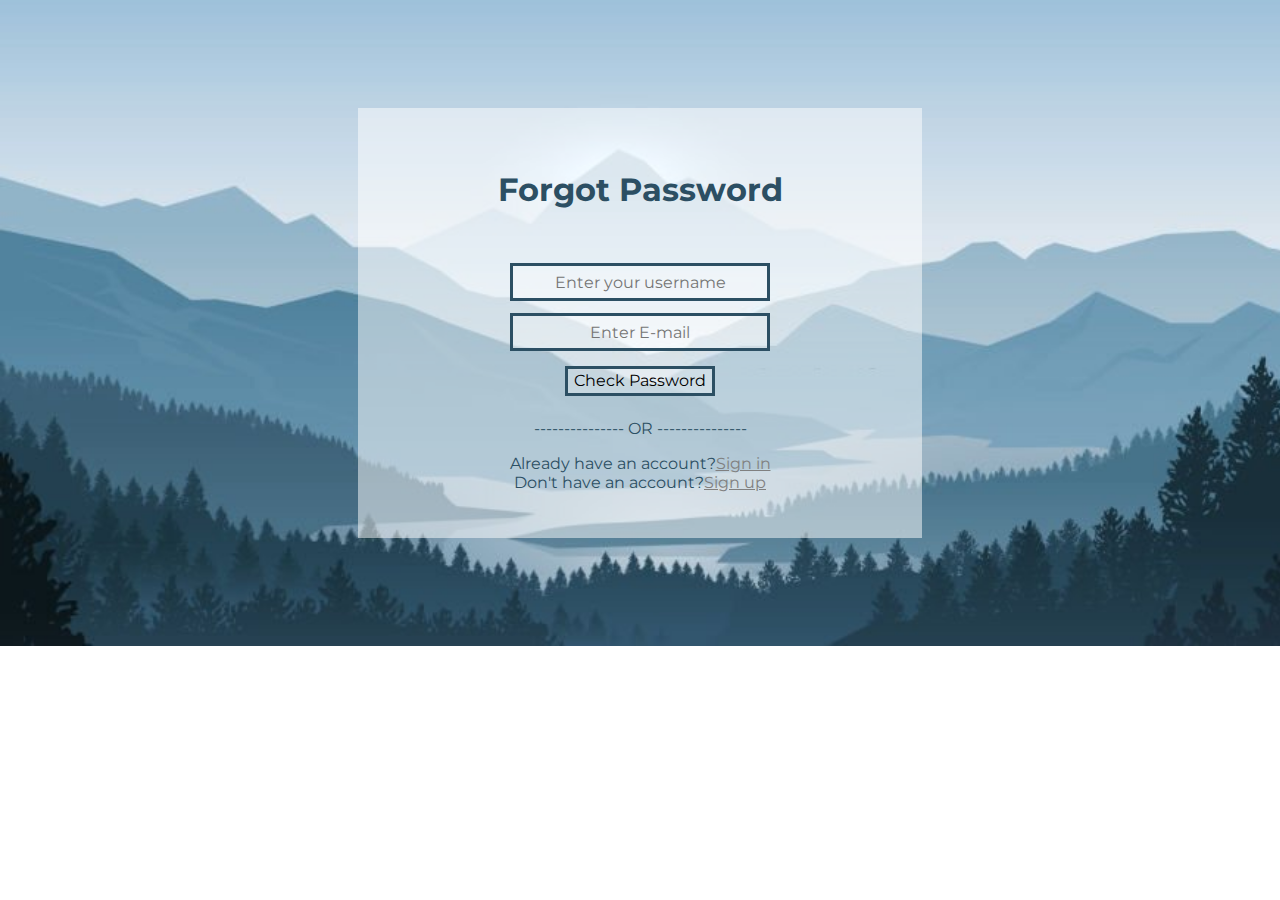
==== forgot password.html @ ec6354bd "Add files via upload" ====
<!DOCTYPE html>
<html lang="en">
<head>
    <meta charset="UTF-8">
    <meta http-equiv="X-UA-Compatible" content="IE=edge">
    <meta name="viewport" content="width=device-width, initial-scale=1.0">
    <link rel="icon" href="iconfinal.png">
    <link rel="preconnect" href="https://fonts.googleapis.com">
    <link rel="preconnect" href="https://fonts.gstatic.com" crossorigin>
    <link href="https://fonts.googleapis.com/css2?family=Montserrat&display=swap" rel="stylesheet">
    <link rel="stylesheet" href="forgot password.css">
    <title>forgot password</title>
</head>
<body>
    <div>
        <header>
            <h3>Forgot Password</h3>
        </header>
        <main>
            <form action="#" method="post" id="fro">
                <table>
                    <tr><td><input type="text" id="name" placeholder="Enter your username"> </td></tr>
                    <tr><td><input type="email" id="email"
                        placeholder="Enter E-mail"> </td></tr>
                    <tr><td><input type="button" id="seepass" value="Check Password" onclick="forgotpass()"></td></tr>
                </table>
            </form>
        </main>
        <footer>
            <p>--------------- OR ---------------</p>
            <p>Already have an account?<a href="sign_in.html">Sign in</a><br>
            Don't have an account?<a href="sign_up.html">Sign up</a></p>
        </footer>
    </div>
    <script src="forgot password.js"></script>
</body>
</html>
---- forgot password.css ----
*{
    text-align: center;
}
h3{
    color:#2C4F63;
    font-size: xx-large;
    padding-bottom:15px;
    font-family: 'Montserrat', sans-serif;
}
table{
    text-align: center;
    width: 100%;
}
input{
    background-color:rgb(255, 255, 255, 0.3) ;
    font-family: 'Montserrat', sans-serif;
    font-size:medium;
    width: 250px;
    height: 30px;
    border: solid #2C4F63;
}
td{
    font-size: x-large;
    color: #2C4F63;
    padding:5px;
}
body{
    padding:100px 350px;
    background-image: url(blue\ mountain.jpg);
    background-repeat: no-repeat;
    background-size: cover;
    font-family: 'Montserrat', sans-serif;
    font-size:medium;
}
div{
    padding-top: 30px ;
    padding-bottom: 30px;
    background-color: rgb(255, 255, 255, 0.5);
}
#sendotp{
    width: 150px;
    height:30px;
    border: solid #2C4F63;
    background-color: rgb(255, 255, 255, 0.3);
}
#seepass{
    width: 150px;
    height:30px;
    border: solid #2C4F63;
    background-color: rgb(255, 255, 255, 0.3);
}

footer{
    font-size: medium;
    color:#2C4F63;
}
a:link{
    color:grey;
}
a:hover{
    color: #2C4F63;
    font-size:large;
}
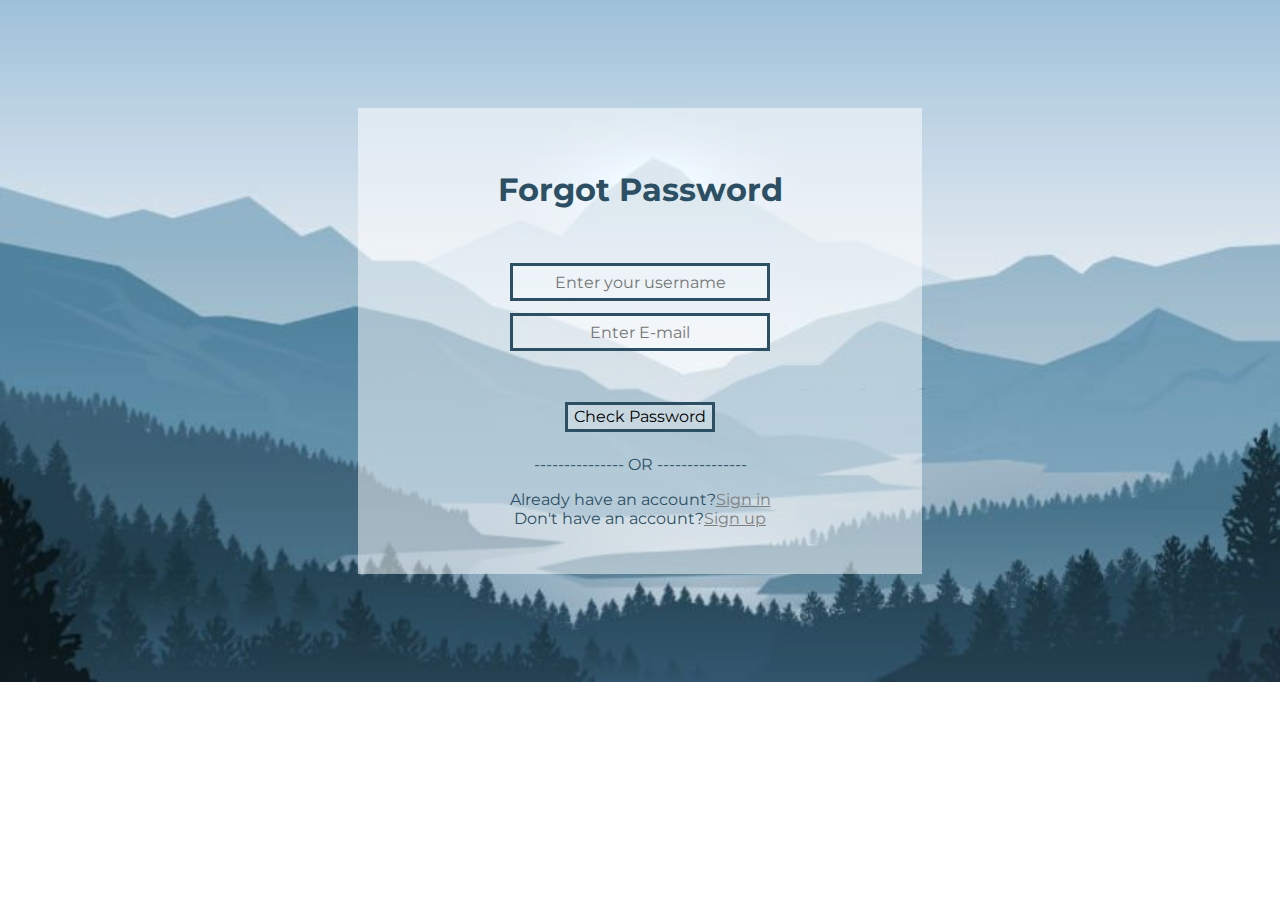
==== commit 4f639ebe: "Update forgot password.html" ====
--- a/forgot password.html
+++ b/forgot password.html
@@ -4,7 +4,6 @@
     <meta charset="UTF-8">
     <meta http-equiv="X-UA-Compatible" content="IE=edge">
     <meta name="viewport" content="width=device-width, initial-scale=1.0">
-    <link rel="icon" href="iconfinal.png">
     <link rel="preconnect" href="https://fonts.googleapis.com">
     <link rel="preconnect" href="https://fonts.gstatic.com" crossorigin>
     <link href="https://fonts.googleapis.com/css2?family=Montserrat&display=swap" rel="stylesheet">
@@ -20,8 +19,8 @@
             <form action="#" method="post" id="fro">
                 <table>
                     <tr><td><input type="text" id="name" placeholder="Enter your username"> </td></tr>
-                    <tr><td><input type="email" id="email"
-                        placeholder="Enter E-mail"> </td></tr>
+                    <tr><td><input type="email" id="email" placeholder="Enter E-mail"> </td></tr>
+                    <tr><td><p id="error"></p></td></tr>
                     <tr><td><input type="button" id="seepass" value="Check Password" onclick="forgotpass()"></td></tr>
                 </table>
             </form>
@@ -34,4 +33,4 @@
     </div>
     <script src="forgot password.js"></script>
 </body>
-</html>+</html>
